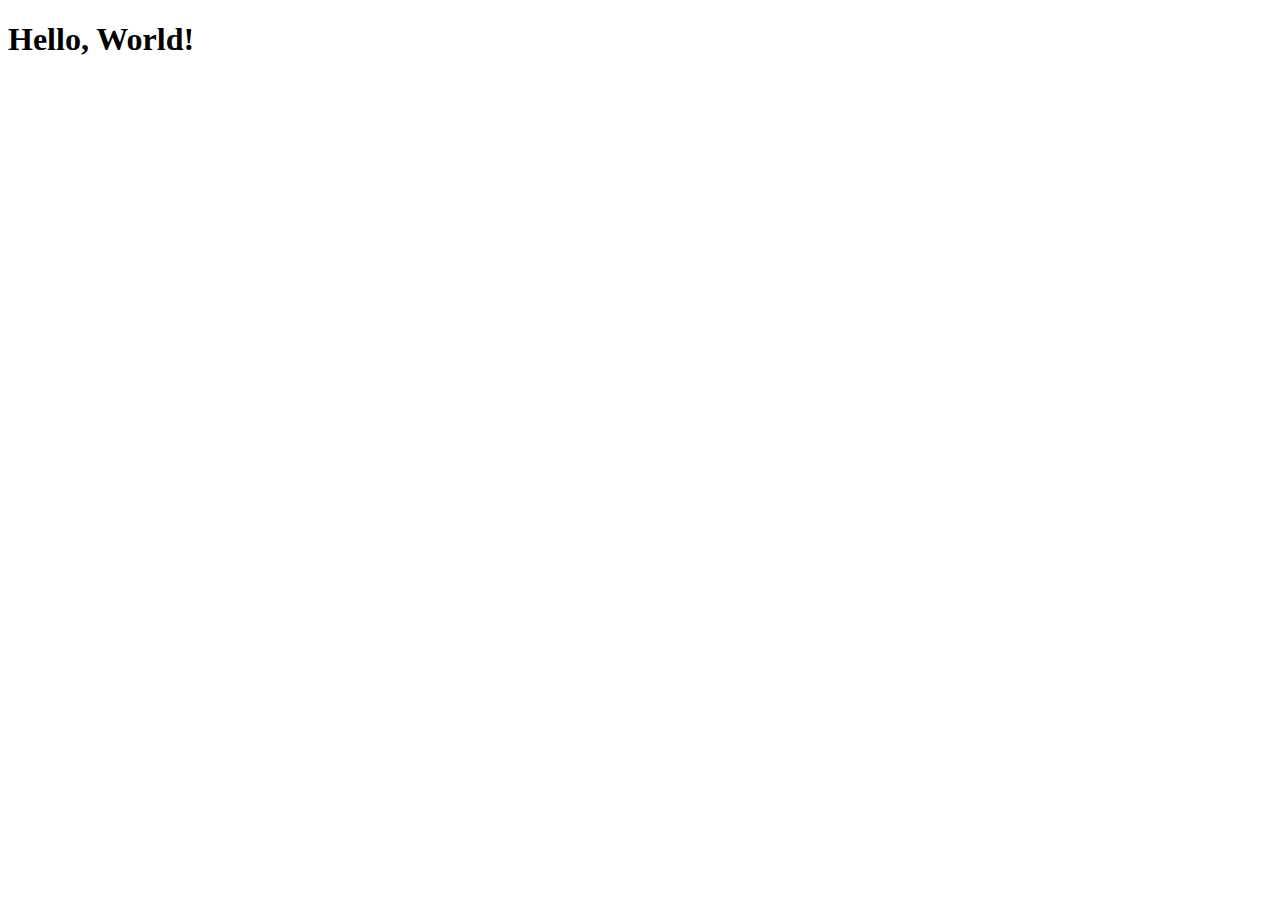
==== index.html @ 2e2f8219 "basic setup" ====
<!DOCTYPE html>
<html lang="en">
<head>
    <meta charset="UTF-8">
    <meta name="viewport" content="width=device-width, initial-scale=1.0">
    <link rel="stylesheet" href="main.css">
    <title>Hello World!</title>
</head>
<body>
    <h1>Hello, World!</h1>
    <script src="app.js"></script>
</body>
</html>
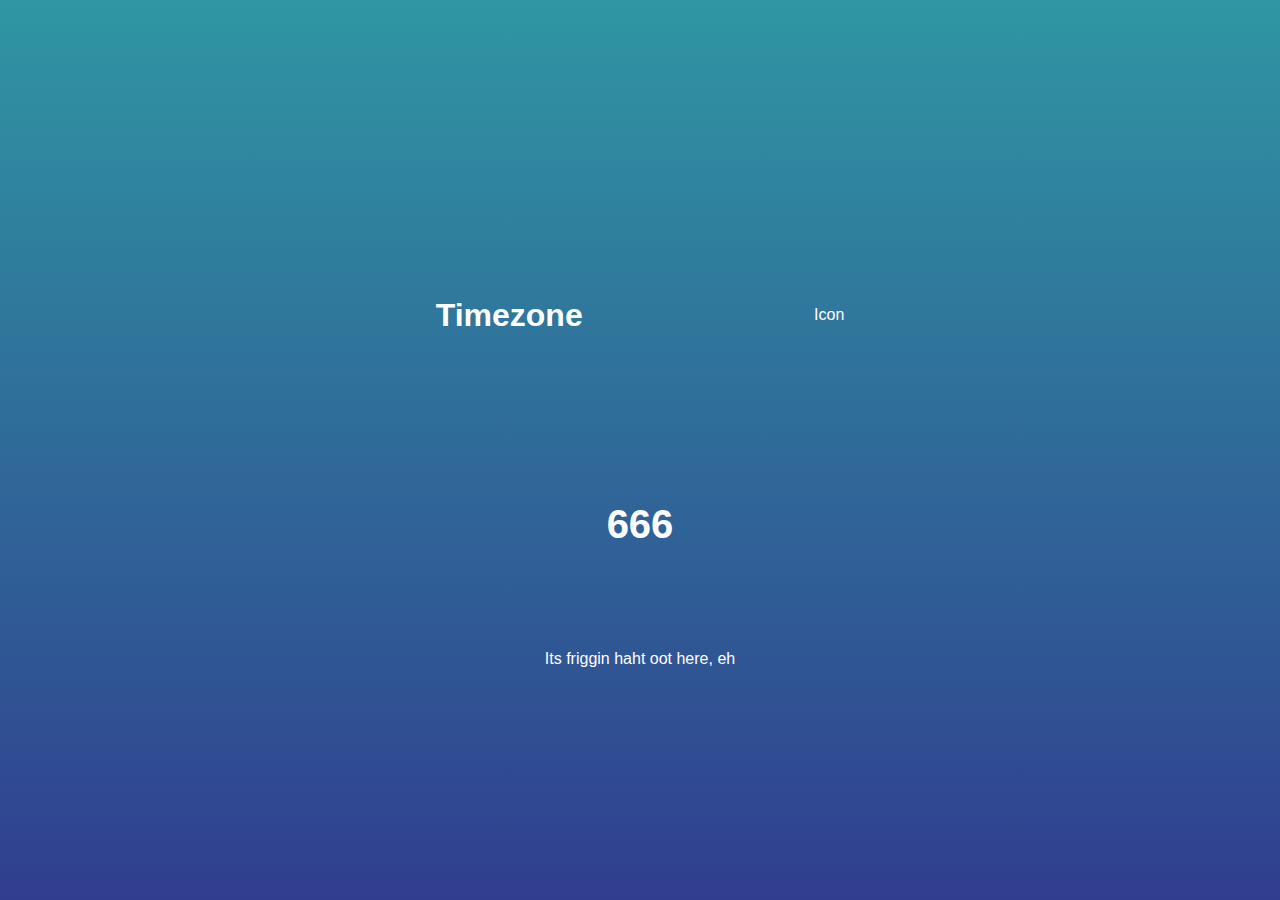
==== commit 4b2fbb02: "I didnt know this was so easy in js" ====
--- a/index.html
+++ b/index.html
@@ -7,7 +7,18 @@
     <title>Hello World!</title>
 </head>
 <body>
-    <h1>Hello, World!</h1>
+
+    <div class="location">
+        <h1 class="location-timezone">Timezone</h1>
+        <p>Icon</p>
+    </div>
+    <div class="temperature">
+        <div class="degree-section">
+            <h2 class="temperature-degree">666</h2>
+        </div>
+        <div class="temperature-description">Its friggin haht oot here, eh</div>
+    </div>
+
     <script src="app.js"></script>
 </body>
 </html>--- a/main.css
+++ b/main.css
@@ -0,0 +1,43 @@
+* {
+    margin: 0;
+    padding: 0;
+    box-sizing: border-box;
+}
+
+body {
+    height: 100vh;
+    display: flex;
+    justify-content: center;
+    flex-direction: column;
+    align-items: center;
+    background: linear-gradient(rgb(47,150,163), rgb(48,62,143));
+    font-family: sans-serif;
+    color: white;
+}
+
+.location, .temperature {
+    height: 30vh;
+    width: 50%;
+    display: flex;
+    justify-content: space-around;
+    align-items: center;
+}
+
+.temperature {
+    flex-direction: column;
+}
+
+.degree-section {
+    display: flex;
+    align-items: center;
+    cursor: pointer;
+}
+
+.degree-section span {
+    margin: 10px;
+    font-size: 30px;
+}
+
+.degree-section h2 {
+    font-size: 40px;
+}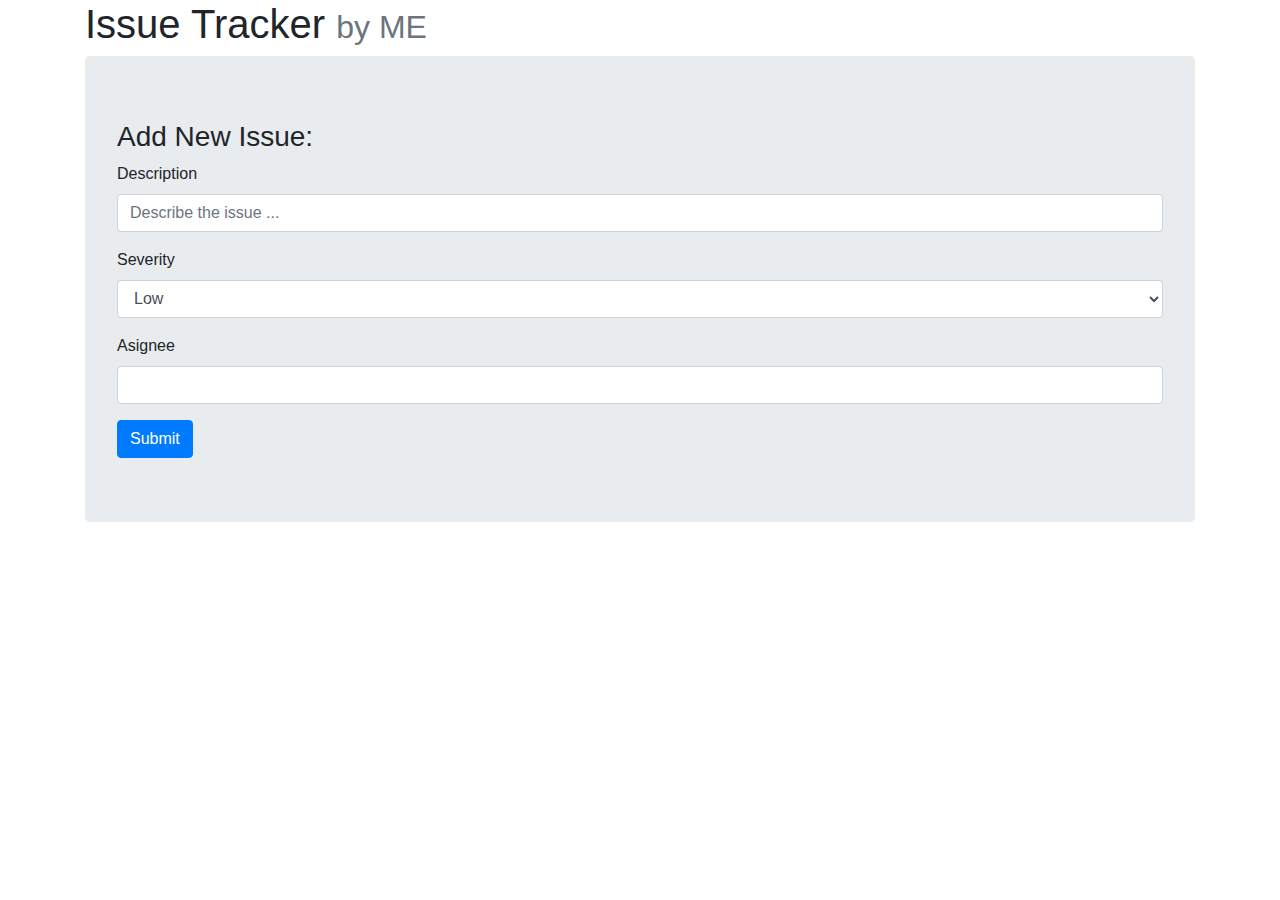
==== commit 1ff9f7fa: "switched tutorials because the other one had deprecated dependencies" ====
--- a/index.html
+++ b/index.html
@@ -3,22 +3,44 @@
 <head>
     <meta charset="UTF-8">
     <meta name="viewport" content="width=device-width, initial-scale=1.0">
-    <link rel="stylesheet" href="main.css">
+    <link rel="stylesheet" href="https://stackpath.bootstrapcdn.com/bootstrap/4.4.1/css/bootstrap.min.css" integrity="sha384-Vkoo8x4CGsO3+Hhxv8T/Q5PaXtkKtu6ug5TOeNV6gBiFeWPGFN9MuhOf23Q9Ifjh" crossorigin="anonymous">
     <title>Hello World!</title>
 </head>
 <body>
-
-    <div class="location">
-        <h1 class="location-timezone">Timezone</h1>
-        <p>Icon</p>
-    </div>
-    <div class="temperature">
-        <div class="degree-section">
-            <h2 class="temperature-degree">666</h2>
+    <div class="container">
+        <h1>Issue Tracker <small class="text-muted">by ME</small></h1>
+        <div class="jumbotron">
+            <h3>Add New Issue:</h3>
+            <form id="issueInputForm">
+                <div class="form-group">
+                    <label for="issueDescInput">Description</label>
+                    <input type="text" id="issueDescInput" class="form-control" placeholder="Describe the issue ...">
+                </div>
+                <div class="form-group">
+                    <label for="severityInput">Severity</label>
+                    <select id="severityInput" class="form-control">
+                        <option value="low">Low</option>
+                        <option value="medium">Medium</option>
+                        <option value="high">High</option>
+                    </select>
+                </div>
+                <div class="form-group">
+                    <label for="asigneeInput">Asignee</label>
+                    <input type="text" id="asigneeInput" class="form-control">
+                </div>
+                <button type="submit" class="btn btn-primary">Submit</button>
+            </form>
         </div>
-        <div class="temperature-description">Its friggin haht oot here, eh</div>
+        <div class="col-lg-12">
+            <div id="issueList">
+            </div>
+        </div>
     </div>
 
-    <script src="app.js"></script>
+    <script src="https://chancejs.com/chance.min.js"></script>
+    <script src="https://code.jquery.com/jquery-3.4.1.slim.min.js" integrity="sha384-J6qa4849blE2+poT4WnyKhv5vZF5SrPo0iEjwBvKU7imGFAV0wwj1yYfoRSJoZ+n" crossorigin="anonymous"></script>
+    <script src="https://cdn.jsdelivr.net/npm/popper.js@1.16.0/dist/umd/popper.min.js" integrity="sha384-Q6E9RHvbIyZFJoft+2mJbHaEWldlvI9IOYy5n3zV9zzTtmI3UksdQRVvoxMfooAo" crossorigin="anonymous"></script>
+    <script src="https://stackpath.bootstrapcdn.com/bootstrap/4.4.1/js/bootstrap.min.js" integrity="sha384-wfSDF2E50Y2D1uUdj0O3uMBJnjuUD4Ih7YwaYd1iqfktj0Uod8GCExl3Og8ifwB6" crossorigin="anonymous"></script>
+    <script src="main.js"></script>
 </body>
 </html>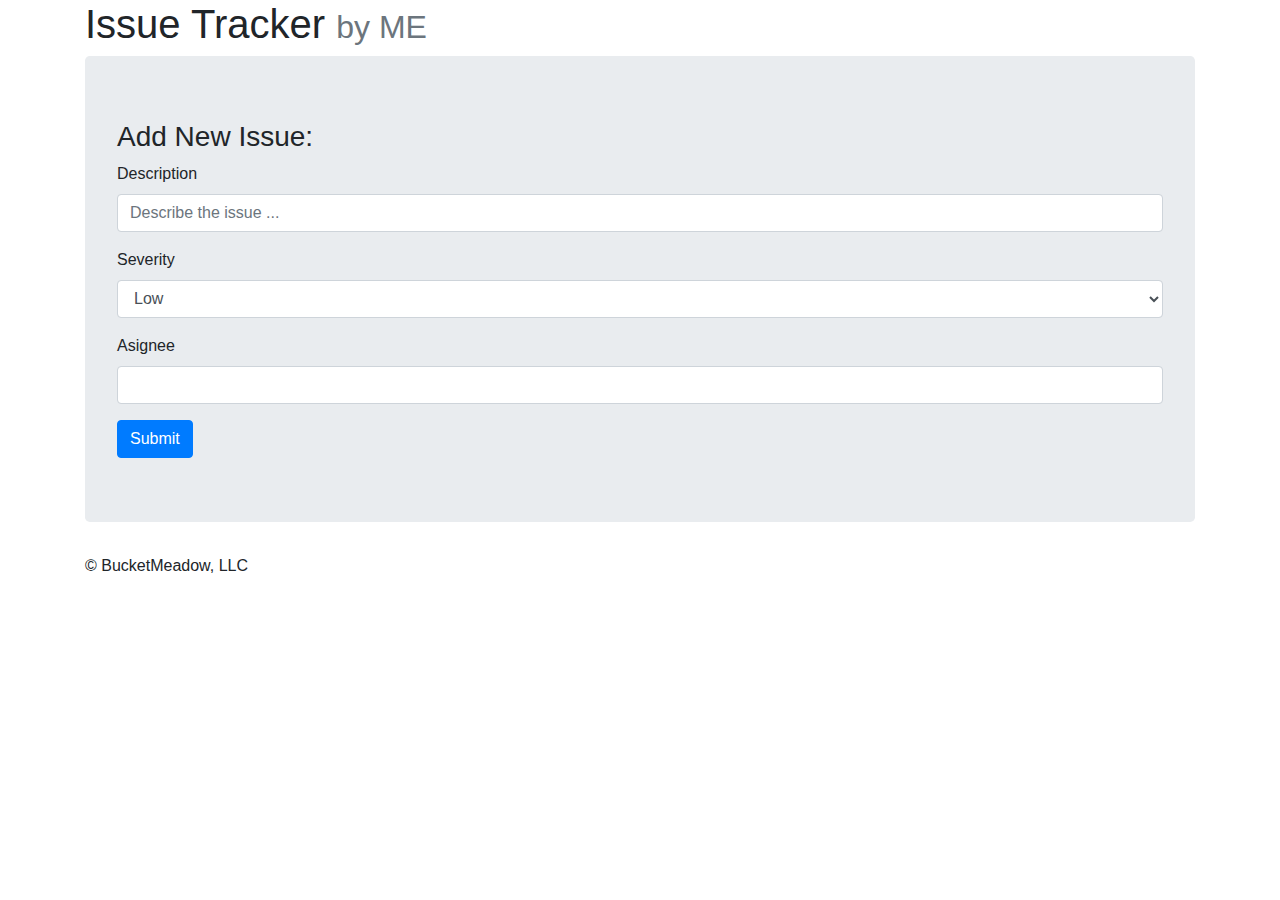
==== commit dcddcc2a: "footer" ====
--- a/index.html
+++ b/index.html
@@ -35,6 +35,9 @@
             <div id="issueList">
             </div>
         </div>
+        <div class="footer">
+            <p>&copy BucketMeadow, LLC</p>
+        </div>
     </div>
 
     <script src="https://chancejs.com/chance.min.js"></script>
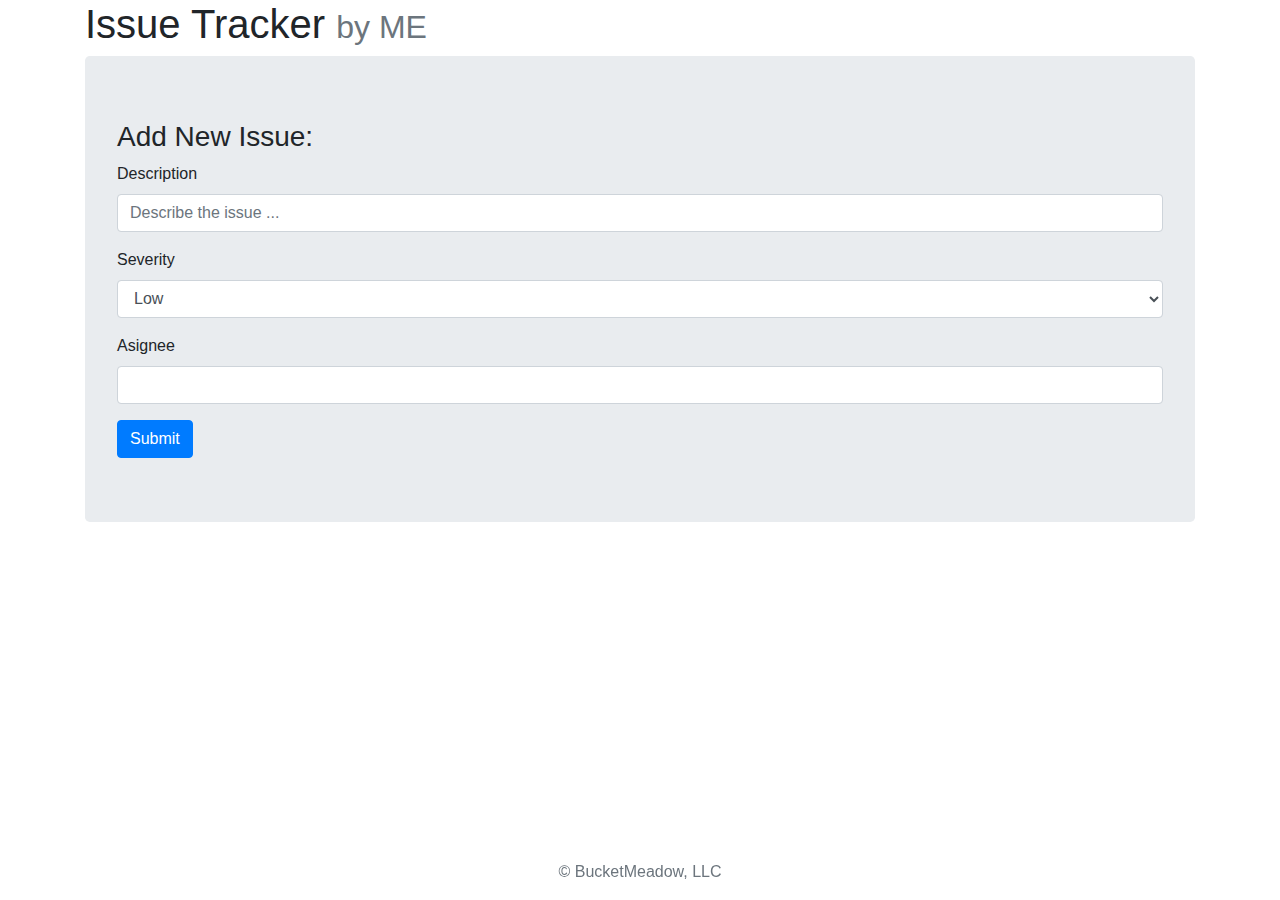
==== commit fe991b4e: "sticky footer" ====
--- a/index.html
+++ b/index.html
@@ -3,11 +3,12 @@
 <head>
     <meta charset="UTF-8">
     <meta name="viewport" content="width=device-width, initial-scale=1.0">
+    <link rel="stylesheet" href="style.css">
     <link rel="stylesheet" href="https://stackpath.bootstrapcdn.com/bootstrap/4.4.1/css/bootstrap.min.css" integrity="sha384-Vkoo8x4CGsO3+Hhxv8T/Q5PaXtkKtu6ug5TOeNV6gBiFeWPGFN9MuhOf23Q9Ifjh" crossorigin="anonymous">
     <title>Hello World!</title>
 </head>
-<body>
-    <div class="container">
+<body onload="fetchIssues()">
+    <div class="container" id="page-content">
         <h1>Issue Tracker <small class="text-muted">by ME</small></h1>
         <div class="jumbotron">
             <h3>Add New Issue:</h3>
@@ -19,9 +20,9 @@
                 <div class="form-group">
                     <label for="severityInput">Severity</label>
                     <select id="severityInput" class="form-control">
-                        <option value="low">Low</option>
-                        <option value="medium">Medium</option>
-                        <option value="high">High</option>
+                        <option value="Low">Low</option>
+                        <option value="Medium">Medium</option>
+                        <option value="High">High</option>
                     </select>
                 </div>
                 <div class="form-group">
@@ -35,15 +36,18 @@
             <div id="issueList">
             </div>
         </div>
-        <div class="footer">
-            <p>&copy BucketMeadow, LLC</p>
+    </div>
+
+    <footer id="sticky-footer" class='mb-3'>
+        <div class="container">
+            <span class="text-muted">&copy BucketMeadow, LLC</span>
         </div>
-    </div>
+    </footer>
 
     <script src="https://chancejs.com/chance.min.js"></script>
     <script src="https://code.jquery.com/jquery-3.4.1.slim.min.js" integrity="sha384-J6qa4849blE2+poT4WnyKhv5vZF5SrPo0iEjwBvKU7imGFAV0wwj1yYfoRSJoZ+n" crossorigin="anonymous"></script>
     <script src="https://cdn.jsdelivr.net/npm/popper.js@1.16.0/dist/umd/popper.min.js" integrity="sha384-Q6E9RHvbIyZFJoft+2mJbHaEWldlvI9IOYy5n3zV9zzTtmI3UksdQRVvoxMfooAo" crossorigin="anonymous"></script>
     <script src="https://stackpath.bootstrapcdn.com/bootstrap/4.4.1/js/bootstrap.min.js" integrity="sha384-wfSDF2E50Y2D1uUdj0O3uMBJnjuUD4Ih7YwaYd1iqfktj0Uod8GCExl3Og8ifwB6" crossorigin="anonymous"></script>
-    <script src="main.js"></script>
+    <script src="app.js"></script>
 </body>
 </html>--- a/style.css
+++ b/style.css
@@ -0,0 +1,17 @@
+* {
+    margin: 0;
+    padding: 0;
+    box-sizing: border-box;
+}
+
+html, body {
+    height: 100%;
+}
+
+#sticky-footer {
+    position: fixed;
+    left: 0;
+    bottom: 0;
+    width: 100%;
+    text-align: center;
+}